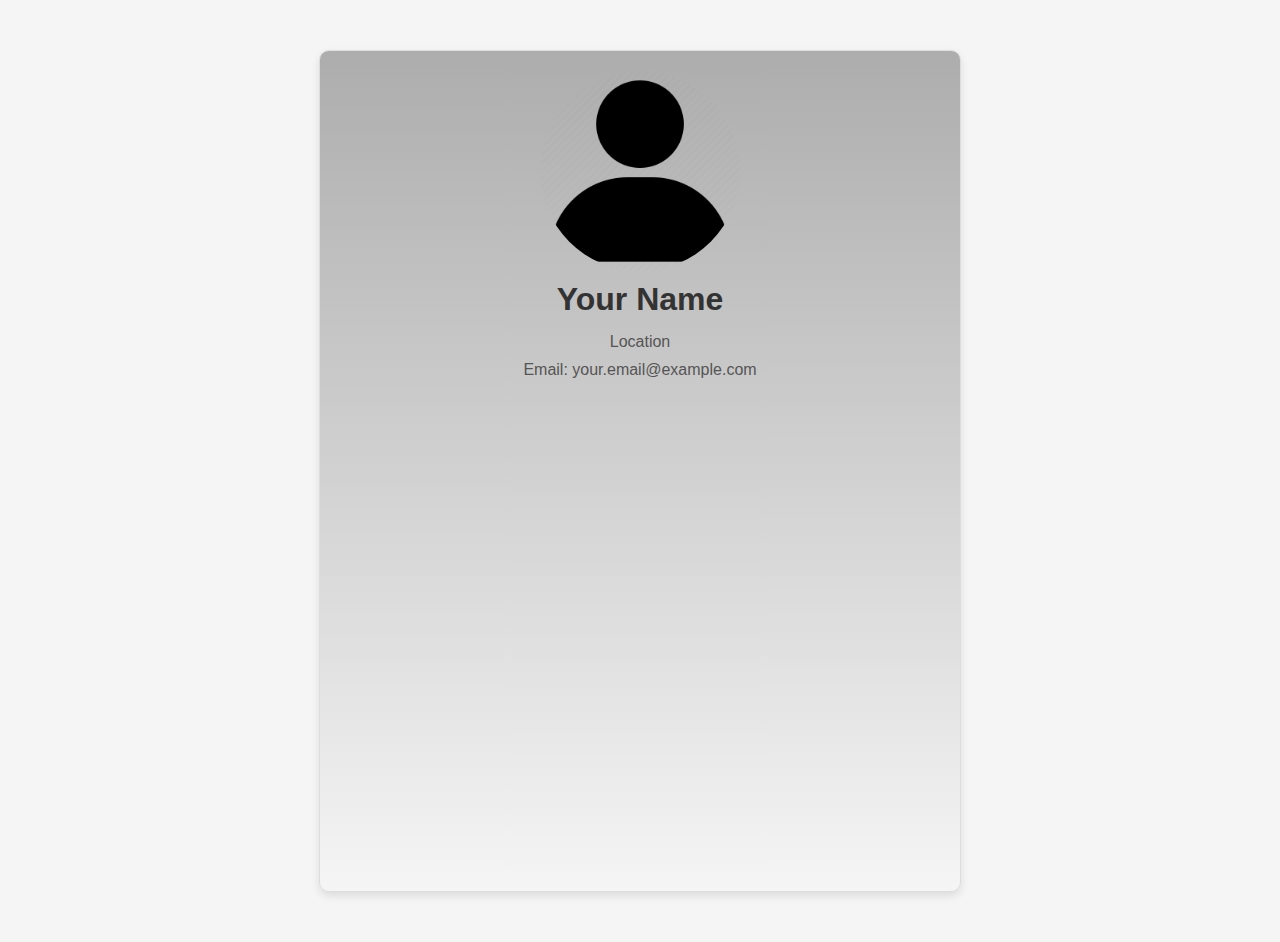
==== Profile/Profile.html @ 50373dbe "Add files via upload" ====
<!DOCTYPE html>
<html lang="en">
<head>
    <meta charset="UTF-8">
    <meta name="viewport" content="width=device-width, initial-scale=1.0">
    <link rel="stylesheet" href="Profile.css">
    <title>Your Profile</title>
</head>
<body>
    <div class="s1">
        <div class="profile-container">
            <div class="profile-info">
                <img id="img" src="../Profile/photos/4013014.png" alt="Your Profile Picture">
                <h1>Your Name</h1>
            </div>
            <div class="additional-info">
                <p>Location</p>
                <p>Email: your.email@example.com</p>
            </div>
        </div>
    </div>
</body>
</html>
---- Profile/Profile.css ----
body {
    font-family: Arial, sans-serif;
    margin: 0;
    padding: 0;
    box-sizing: border-box;
    background-color: #f5f5f5;
}

.profile-container {
    max-width: 600px;
    height: 800px;
    margin: 50px auto;
    text-align: center;
    padding: 20px;
    border: 1px solid #ddd;
    border-radius: 10px;
    background: linear-gradient(180deg, rgb(173, 173, 173) 0%, rgba(255, 255, 255, 0) 100%);
    box-shadow: 0 4px 8px rgba(0, 0, 0, 0.1);
}

.profile-info,
.additional-info {
    display: flex;
    flex-direction: column;
    align-items: center;
}

#img {
    max-width: 100%;
    max-height: 200px;
    border-radius: 50%;
}

h1 {
    margin: 10px 0;
    color: #333;
}

p {
    margin: 5px 0;
    color: #555;
}
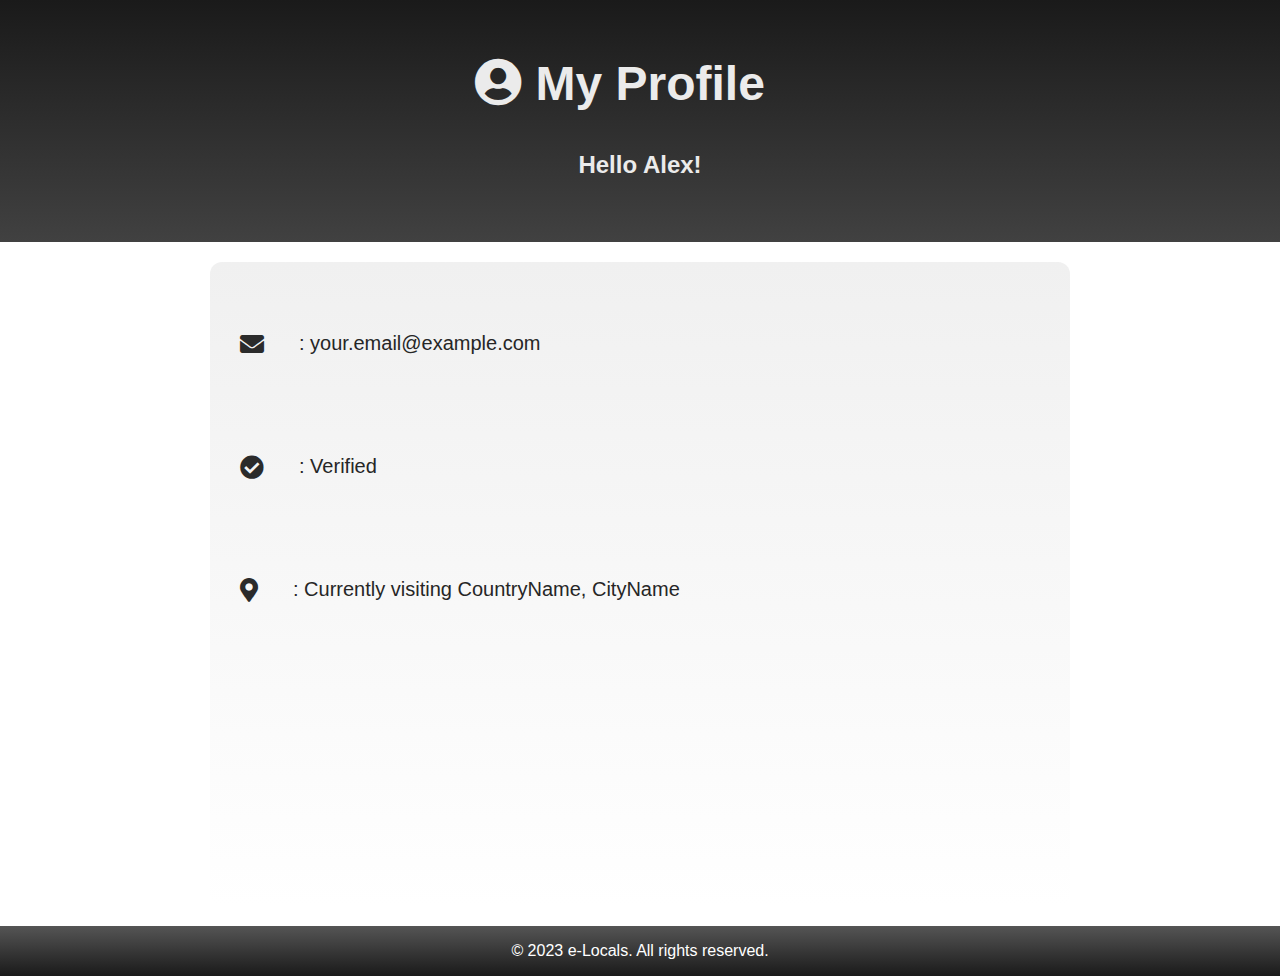
==== commit bf56d684: "new Profile" ====
--- a/Profile/Profile.html
+++ b/Profile/Profile.html
@@ -3,21 +3,39 @@
 <head>
     <meta charset="UTF-8">
     <meta name="viewport" content="width=device-width, initial-scale=1.0">
+    <title>Your Name - Profile</title>
+    <link rel="stylesheet" href="https://cdnjs.cloudflare.com/ajax/libs/font-awesome/5.15.4/css/all.min.css">
     <link rel="stylesheet" href="Profile.css">
-    <title>Your Profile</title>
 </head>
 <body>
-    <div class="s1">
-        <div class="profile-container">
-            <div class="profile-info">
-                <img id="img" src="../Profile/photos/4013014.png" alt="Your Profile Picture">
-                <h1>Your Name</h1>
-            </div>
-            <div class="additional-info">
-                <p>Location</p>
-                <p>Email: your.email@example.com</p>
-            </div>
+
+    <header>
+        
+         <h1><i class="fas fa-user-circle"></i> My Profile</h1>
+        <h4>Hello Alex!</h4>
+        
+    </header>
+
+    <section>
+        <div class="profile-info">
+            <i class="fas fa-envelope"></i>
+            <p>: your.email@example.com</p>
         </div>
-    </div>
+        <div class="profile-info">
+            <i class="fas fa-check-circle"></i>
+            <p>: Verified</p>
+        </div>
+        <div class="profile-info">
+            <i class="fas fa-map-marker-alt"></i>
+            <p>: Currently visiting CountryName, CityName</p>
+        </div>
+        
+       
+    </section>
+
+    <footer>
+        &copy; 2023 e-Locals. All rights reserved.
+    </footer>
+
 </body>
 </html>
--- a/Profile/Profile.css
+++ b/Profile/Profile.css
@@ -1,42 +1,61 @@
 body {
-    font-family: Arial, sans-serif;
+    font-family: 'Roboto', sans-serif; /* Use Google Fonts for a different font */
     margin: 0;
     padding: 0;
-    box-sizing: border-box;
-    background-color: #f5f5f5;
+    background-color: #ffffff;
 }
 
-.profile-container {
-    max-width: 600px;
-    height: 800px;
-    margin: 50px auto;
+header {
+    background: linear-gradient(to bottom, #1a1a1a, #414141); /* Add a gradient to the background */
+    color: #fff;
     text-align: center;
-    padding: 20px;
-    border: 1px solid #ddd;
-    border-radius: 10px;
-    background: linear-gradient(180deg, rgb(173, 173, 173) 0%, rgba(255, 255, 255, 0) 100%);
-    box-shadow: 0 4px 8px rgba(0, 0, 0, 0.1);
+    padding: 1em;
+    font-size: 1.5em; /* Increase font size */
 }
 
-.profile-info,
-.additional-info {
-    display: flex;
-    flex-direction: column;
-    align-items: center;
-}
-
-#img {
-    max-width: 100%;
-    max-height: 200px;
-    border-radius: 50%;
+section {
+    max-width: 800px;
+    height: 584px;
+    margin: 20px auto;
+    padding: 30px;
+    background: rgb(31,31,31);
+    background: linear-gradient(180deg, rgb(240, 240, 240) 0%, rgba(255,255,255,0) 100%);
+   
+    border-radius: 12px; /* Add rounded corners */
+    border: none;
 }
 
 h1 {
-    margin: 10px 0;
-    color: #333;
+    color: #ebebeb; /* Darken heading color */
+    text-align: center;
+    left: -20px;
+    position: relative;
 }
 
-p {
-    margin: 5px 0;
-    color: #555;
+h4 {
+    color: #ebebeb; /* Darken text color */
+    line-height: 1.8;
 }
+p{
+    color: #262626 ;
+    font-size: 20px;
+    text-align: center;
+    padding: 20px;
+}
+footer {
+    text-align: center;
+    padding: 1em;
+    background: linear-gradient(to top, #1a1a1a, #555); /* Match the header gradient */
+    color: #fff;
+}
+.profile-info {
+    display: flex;
+    align-items: center;
+    margin-bottom: 20px;
+}
+
+.profile-info i {
+    font-size: 24px;
+    margin-right: 15px;
+    color: #2b2b2b;
+}